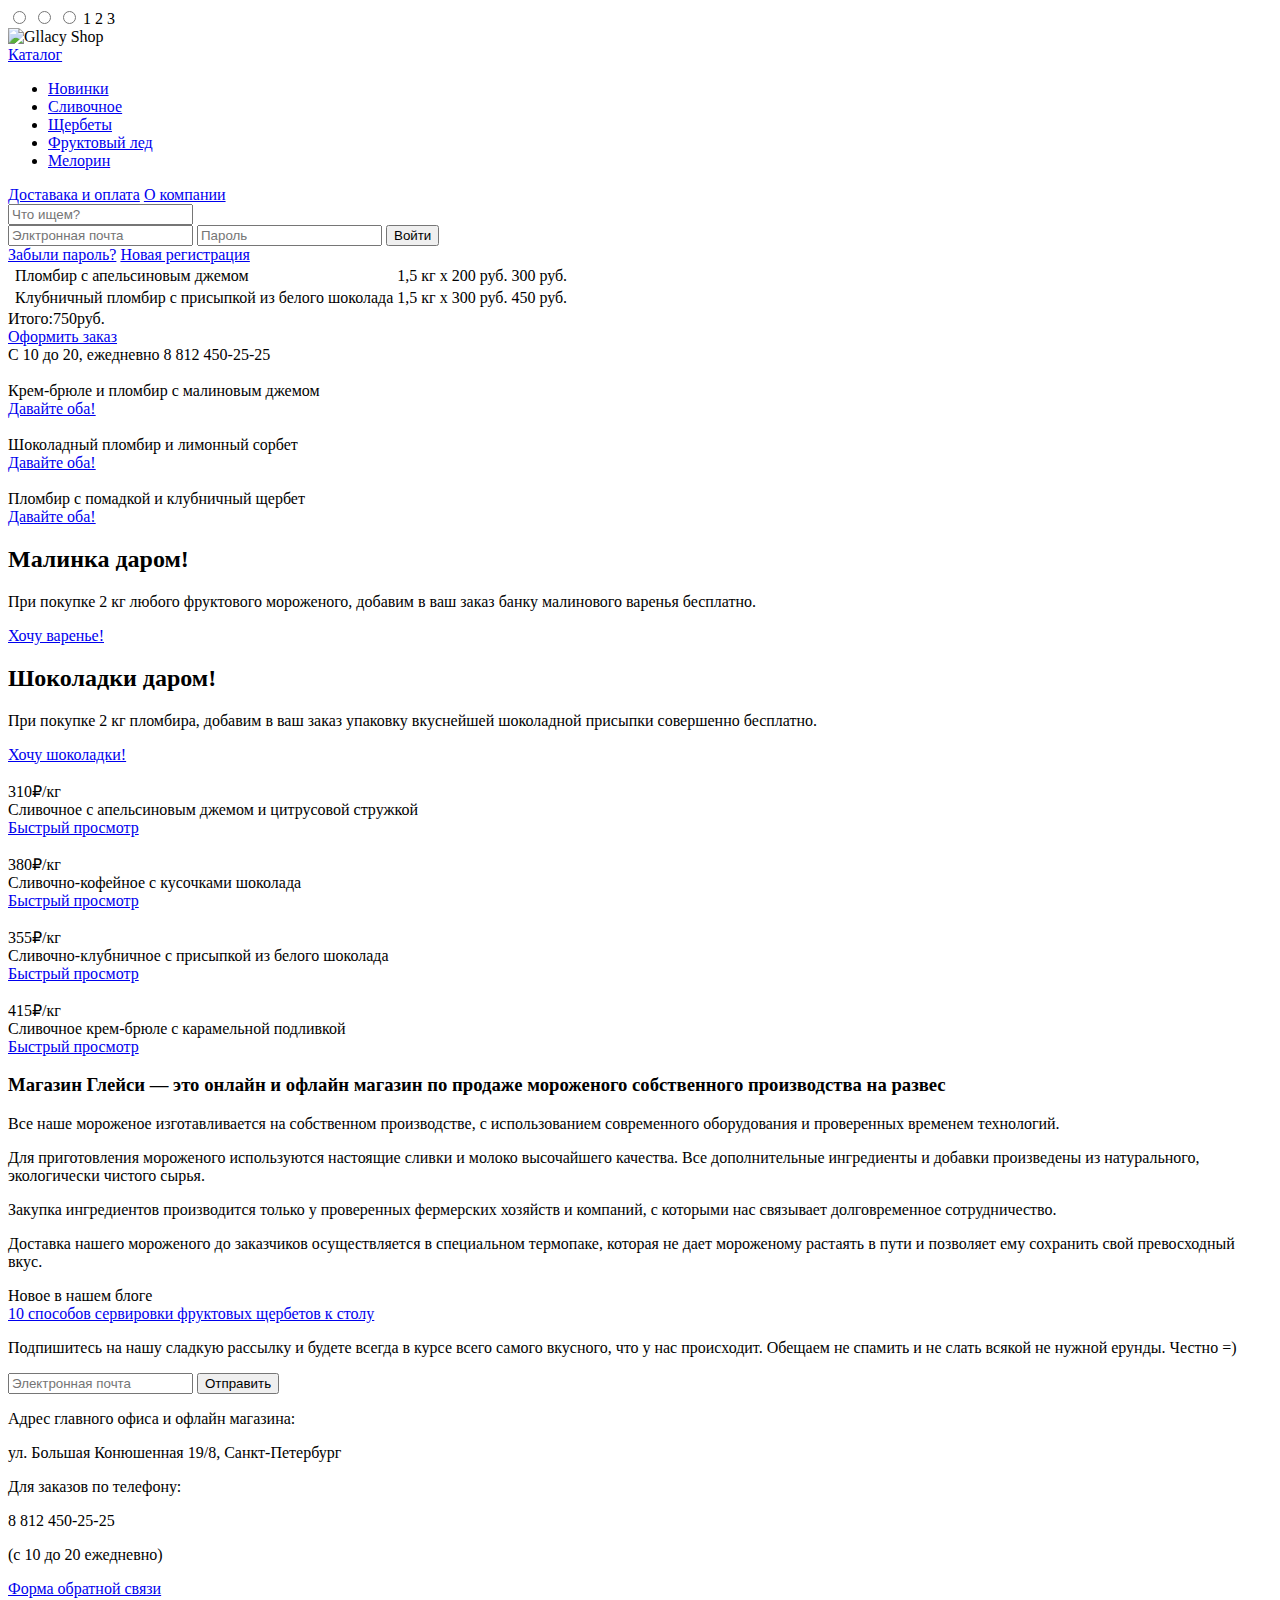
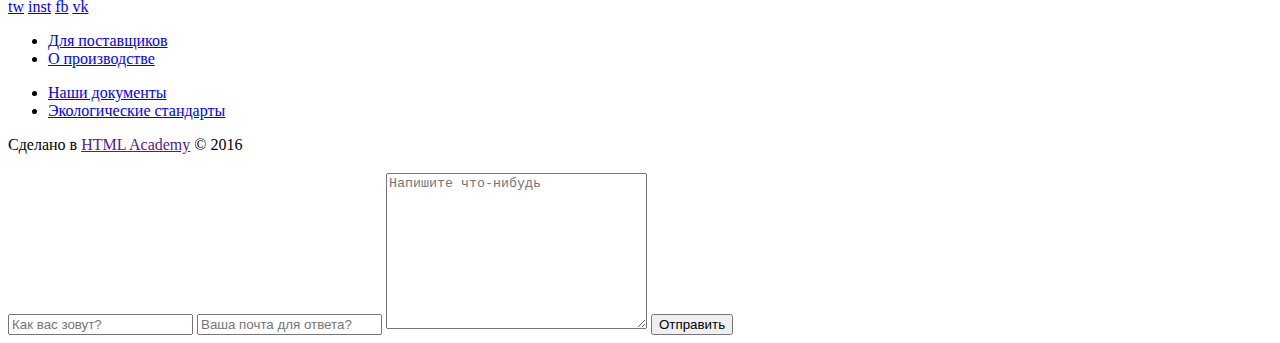
==== index.html @ 7be44daa "index" ====
<!DOCTYPE html>
<html lang="en">

<head>
	<meta charset="UTF-8">
	<title>Gllacy Shop</title>
</head>

<body>
	<!-- УПРАВЛЕНИЕ СЛАЙДЕРОМ -->
	<div class="ice-slider">
		<div class="ice-slider__controls">
			<input type="radio" name="ice-switch" id="ice-switch1">
			<input type="radio" name="ice-switch" id="ice-switch2">
			<input type="radio" name="ice-switch" id="ice-switch3">
			<label for="ice-switch1">1</label>
			<label for="ice-switch2">2</label>
			<label for="ice-switch3">3</label>
		</div>
	</div>
	<div class="container">
		<header class="main-header">
			<!--	ЛОГО-->
			<div class="main-header__logo logo"><img src="logo.svg" alt="Gllacy Shop" title="Gllacy Shop"></div>
			<div class="main-header__catalog catalog">
				<a class="main-header__link" href="#">Каталог</a>
				<!--			ВЫПАДАЮЩАЯ МЕНЮШКА-->
				<ul class="catalog__list">
					<li class="catalog__item catalog__item--highlighted"><a href="#">Новинки</a></li>
					<li class="catalog__item"><a href="catalog.html">Сливочное</a></li>
					<li class="catalog__item catalog__item--hover"><a href="#">Щербеты</a></li>
					<li class="catalog__item catalog__item--active"><a href="#">Фруктовый лед</a></li>
					<li class="catalog__item"><a href="#">Мелорин</a></li>
				</ul>
			</div>
			<a href="#" class="mainHeader__link">Доставака и оплата</a>
			<a href="#" class="mainHeader__link">О компании</a>
			<div class="user-controls">
				<!--		ПОИСК-->
				<div class="user-controls__search search">
					<a href="#" class="search__btn"></a>
					<div class="search__popup">
						<input type="search" class="search__field" placeholder="Что ищем?">
					</div>
				</div>
				<!--		ЛОГИН-->
				<div class="user-controls__login login">
					<a href="#" class="btn login__btn"></a>
					<div class="login__popup">
						<form action="" class="loginForm">
							<input type="email" class="login__email" placeholder="Элктронная почта">
							<input type="password" class="login__password" placeholder="Пароль">
							<input type="submit" class="login__submit-btn btn" value="Войти">
						</form>
						<a href="#" class="login__link link">Забыли пароль?</a>
						<a href="#" class="login__link link">Новая регистрация</a>
					</div>
				</div>
				<!--		КОРЗИНА-->
				<div class="user-controls__basket basket">
					<a href="#" class="btn basket__btn basket__btn--empty"></a>
					<!--		попап		-->
					<div class="basket__popup">
						<table class="basket__table-orders">
							<tr>
								<td class="basket__tdumbnail"><img src="" alt=""></td>
								<td class="basket__product-name">Пломбир с апельсиновым джемом</td>
								<td class="basket__unit-price">1,5 кг х 200 руб.</td>
								<td class="basket__total-price">300 руб.</td>
							</tr>
							<tr>
								<td class="basket__tdumbnail"><img src="" alt=""></td>
								<td class="basket__product-name">Клубничный пломбир с присыпкой из белого шоколада</td>
								<td class="basket__unit-price">1,5 кг х 300 руб.</td>
								<td class="basket__total-price">450 руб.</td>
							</tr>
						</table>
						<div class="basket__total-amount">Итого:750руб.</div>
						<a href="#" class="btn basket__submit-btn">Оформить заказ</a>
					</div>
				</div>

			</div>
			<div class="timetable">
				С 10 до 20, ежедневно
				<span class="timetable__tel">8 812 450-25-25</span>
			</div>

		</header>
		<!--	СЛАЙДЫ С МОРОЖЕНКОЙ-->
		<div class="ice-slider__slides">
			<div class="ice-slider__slide-1 slide">
				<div class="slide__image"><img src="" alt=""></div>
				<div class="slide__title">Крем-брюле и пломбир с малиновым джемом</div>
				<a href="#" class="slider__btn btn">Давайте оба!</a>
			</div>
			<div class="ice-slider__slide-2 slide">
				<div class="slide__image"><img src="" alt=""></div>
				<div class="slide__title">Шоколадный пломбир и лимонный сорбет</div>
				<a href="#" class="slider__btn btn">Давайте оба!</a>
			</div>
			<div class="ice-slider__slide-3 slide">
				<div class="slide__image"><img src="" alt=""></div>
				<div class="slide__title">Пломбир с помадкой и клубничный щербет</div>
				<a href="#" class="slider__btn btn">Давайте оба!</a>
			</div>
		</div>
		<!--	ПРОМО-->
		<div class="promo">
			<div class="promo__event-1 event">
				<h2 class="event__title">Малинка даром!</h2>
				<p class="event__content">При покупке 2 кг любого фруктового мороженого, добавим в ваш заказ банку малинового варенья бесплатно.</p>
				<a href="#" class="event__btn btn">Хочу варенье!</a>
			</div>
			<div class="promo__event-2 event">
				<h2 class="event__title">Шоколадки даром!</h2>
				<p class="event__content">При покупке 2 кг пломбира, добавим в ваш заказ упаковку вкуснейшей шоколадной присыпки совершенно бесплатно.</p>
				<a href="#" class="event__btn btn">Хочу шоколадки!</a>
			</div>
		</div>
		<!--		ХИТЫ ПРОДАЖ-->
		<div class="bestcellers">
			<div class="bestcellers__hit-1 product">
				<div class="product__image"><img src="" alt=""></div>
				<div class="product__price-title">310&#8381;/кг</div>
				<div class="product__description">Сливочное с апельсиновым джемом и цитрусовой стружкой
				</div>
				<a href="#" class="product__btn product__btn--hover btn">Быстрый просмотр</a>
			</div>
			<div class="bestcellers__hit-2 product">
				<div class="product__image"><img src="" alt=""></div>
				<div class="product__price-title">380&#8381;/кг</div>
				<div class="product__description">Сливочно-кофейное с кусочками шоколада</div>
				<a href="#" class="product__btn product__btn--hover btn">Быстрый просмотр</a>
			</div>
			<div class="bestcellers__hit-3 product">
				<div class="product__image"><img src="" alt=""></div>
				<div class="product__price-title">355&#8381;/кг</div>
				<div class="product__description">Сливочно-клубничное с присыпкой из белого шоколада</div>
				<a href="#" class="product__btn product__btn--hover btn">Быстрый просмотр</a>
			</div>
			<div class="bestcellers__hit-4 product">
				<div class="product__image"><img src="" alt=""></div>
				<div class="product__price-title">415&#8381;/кг</div>
				<div class="product__description">Сливочное крем-брюле с карамельной подливкой</div>
				<a href="#" class="product__btn product__btn--hover btn">Быстрый просмотр</a>
			</div>
		</div>
		<!--		ПРЕИМУЩЕСТВА-->
		<div class="advantages">
			<h3 class="advantages__title">Магазин Глейси — это онлайн и офлайн магазин по продаже мороженого собственного производства на развес</h3>
			<div class="advantages__left-col">
				<p class="advantages__desription">Все наше мороженое изготавливается на собственном производстве, с использованием современного оборудования и проверенных временем технологий.</p>
				<p class="advantages__desription">Для приготовления мороженого используются настоящие сливки и молоко высочайшего качества. Все дополнительные ингредиенты и добавки произведены из натурального, экологически чистого сырья.</p>
			</div>
			<div class="advantages__right-col">
				<p class="advantages__desription">Закупка ингредиентов производится только у проверенных фермерских хозяйств и компаний, с которыми нас связывает долговременное сотрудничество.</p>
				<p class="advantages__desription">Доставка нашего мороженого до заказчиков осуществляется в специальном термопаке, которая не дает мороженому растаять в пути и позволяет ему сохранить свой превосходный вкус.</p>
			</div>
		</div>
		<!--		БЛОГ-->
		<div class="blog">
			<div class="blog__title">Новое в нашем блоге</div>
			<a href="#" class="blog__topic">10  способов сервировки
фруктовых щербетов
к столу</a>
		</div>
		<!--		ПОДПИСКА-->
		<div class="subscribe">
			<p class="subscribe__content">Подпишитесь на нашу сладкую рассылку и будете всегда в курсе всего самого вкусного, что у нас происходит. Обещаем не спамить и не слать всякой не нужной ерунды. Честно =) </p>
			<form class="subscribe__form" action="">
				<input type="email" class="subscribe__email-field" placeholder="Электронная почта">
				<input type="submit" class="btn subscribe__btn" value="Отправить">
			</form>
		</div>
	</div>
	<!--	КАРТА-->
	<div class="map">
		<!--	КОНТАКТЫ-->
		<div class="map__contacts contacts">
			<p>Адрес главного офиса и офлайн магазина:</p>
			<span class="contacts__adress">ул. Большая Конюшенная 19/8, Санкт-Петербург</span>
			<p>Для заказов по телефону:</p>
			<span class="contacts__tel">8 812 450-25-25</span>
			<p>(с 10 до 20 ежедневно)</p>
			<a href="#" class="btn contacts__btn">Форма обратной связи</a>
		</div>
	</div>
	<div class="container">
		<!--	ФУТЕР-->
		<div class="main-footer">
			<!--		СОЦ-->
			<div class="main-footer__social social">
				<a href="#" class="social__btn tw">tw</a>
				<a href="#" class="social__btn inst">inst</a>
				<a href="#" class="social__btn fb">fb</a>
				<a href="#" class="social__btn vk">vk</a>
			</div>
			<!--			НОРМАТИВНЫЕ ДОКУМЕНТЫ-->
			<div class="main-footer__regulations regulations">
				<div class="regulations__left-col">
					<ul class="regulations__list">
						<li class="regulations__item regulations__item--love">
							<a class="regulations__link" href="#">Для поставщиков</a>
						</li>
						<li class="regulations__item">
							<a class="regulations__link" href="#">О производстве
</a>
						</li>
					</ul>
				</div>
				<div class="regulations__right-col">
					<ul>
						<li class="regulations__item">
							<a class="regulations__link" href="#">Наши документы</a>
						</li>
						<li class="regulations__item">
							<a class="regulations__link" href="#">Экологические стандарты</a>
						</li>
					</ul>
				</div>
			</div>
			<!--			РАЗРАБОТКА-->
			<div class="main-footer__copyright copyright">
				<a href="#" class="copyright__logo"></a>
				<p>Сделано в <a href="" class="copyright__link">HTML Academy</a> &copy; 2016</p>
			</div>
		</div>
	</div>
	<div class="feedback-popup">
		<h3 class="feedback-popup__title"></h3>
		<form action="" class="feedback-popup__form">
			<input type="text" class="feedback-popup__name-field" placeholder="Как вас зовут?">
			<input type="email" class="feedback-popup__email-field" placeholder="Ваша почта для ответа?">
			<textarea class="feedback-popup__massage-field" name="" id="" cols="30" rows="10" placeholder="Напишите что-нибудь"></textarea>
			<input type="submit" class="feedback-popup__btn btn" value="Отправить">
		</form>
	</div>
</body>

</html>
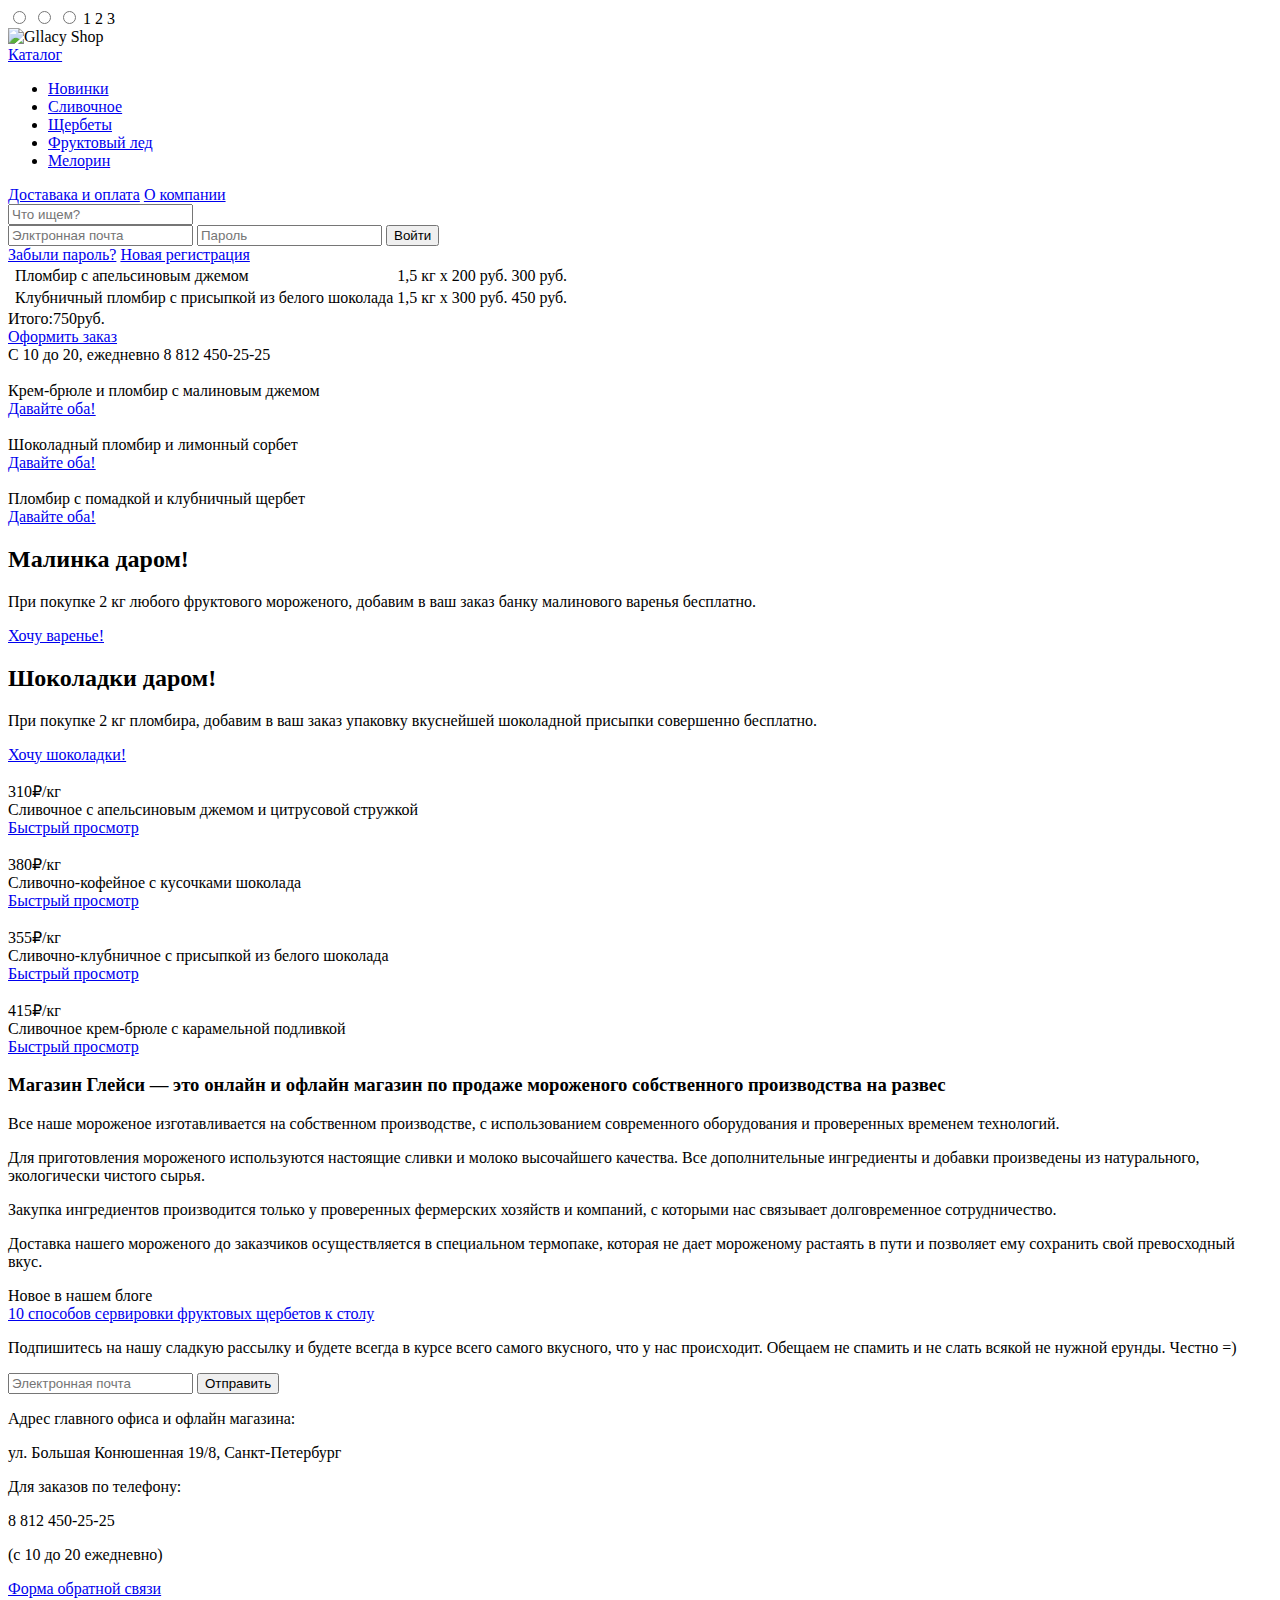
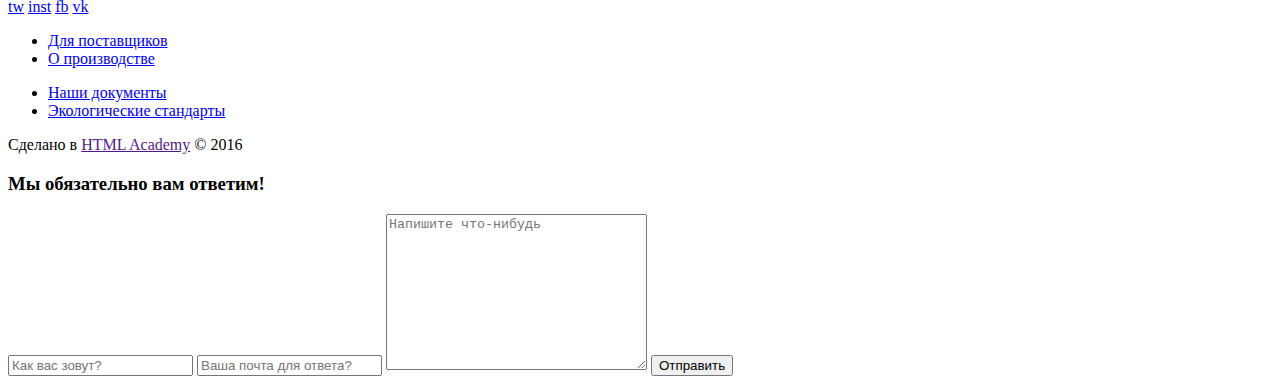
==== commit 0ecc8c3e: "container, footer mark-up fix" ====
--- a/index.html
+++ b/index.html
@@ -59,7 +59,7 @@
 				<!--		КОРЗИНА-->
 				<div class="user-controls__basket basket">
 					<a href="#" class="btn basket__btn basket__btn--empty"></a>
-					<!--		попап		-->
+					<!--		ПОП-АП		-->
 					<div class="basket__popup">
 						<table class="basket__table-orders">
 							<tr>
@@ -188,7 +188,7 @@
 	</div>
 	<div class="container">
 		<!--	ФУТЕР-->
-		<div class="main-footer">
+		<footer class="main-footer">
 			<!--		СОЦ-->
 			<div class="main-footer__social social">
 				<a href="#" class="social__btn tw">tw</a>
@@ -225,10 +225,10 @@
 				<a href="#" class="copyright__logo"></a>
 				<p>Сделано в <a href="" class="copyright__link">HTML Academy</a> &copy; 2016</p>
 			</div>
-		</div>
+		</footer>
 	</div>
 	<div class="feedback-popup">
-		<h3 class="feedback-popup__title"></h3>
+		<h3 class="feedback-popup__title">Мы обязательно вам ответим!</h3>
 		<form action="" class="feedback-popup__form">
 			<input type="text" class="feedback-popup__name-field" placeholder="Как вас зовут?">
 			<input type="email" class="feedback-popup__email-field" placeholder="Ваша почта для ответа?">
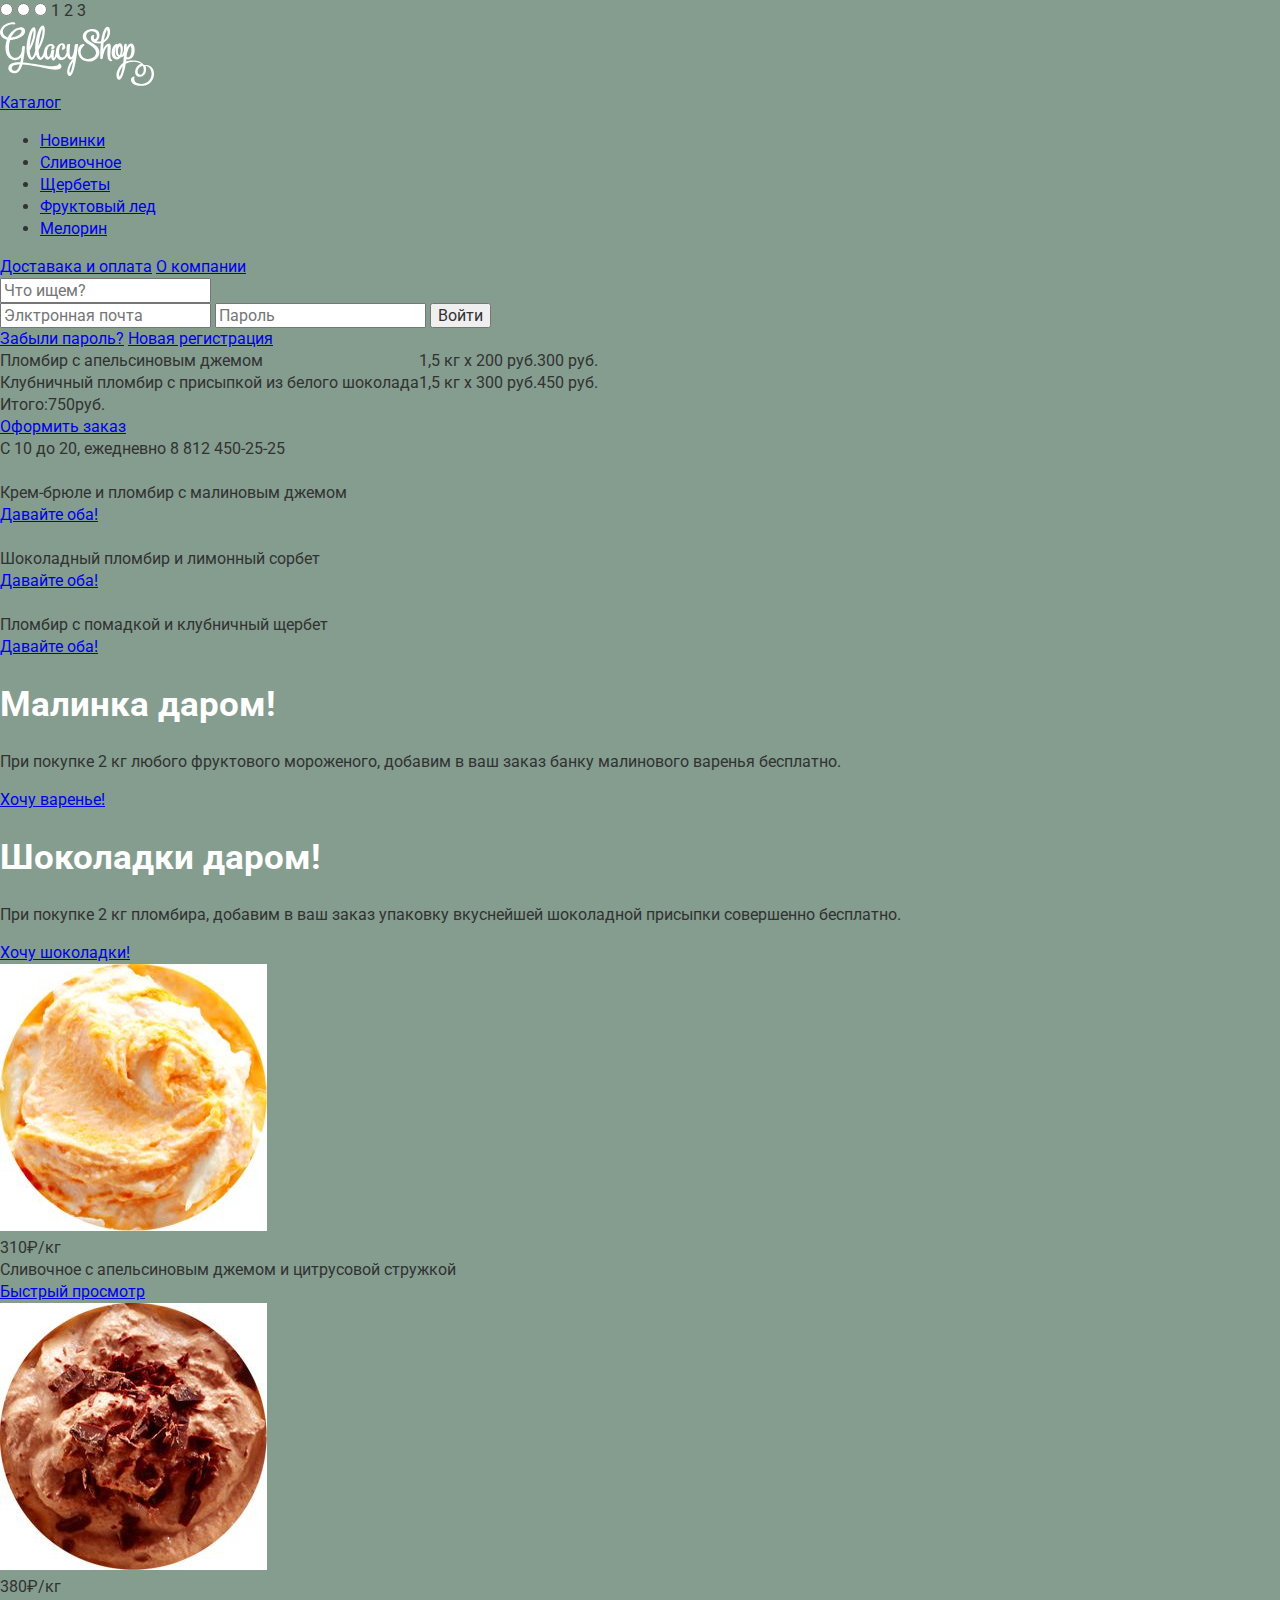
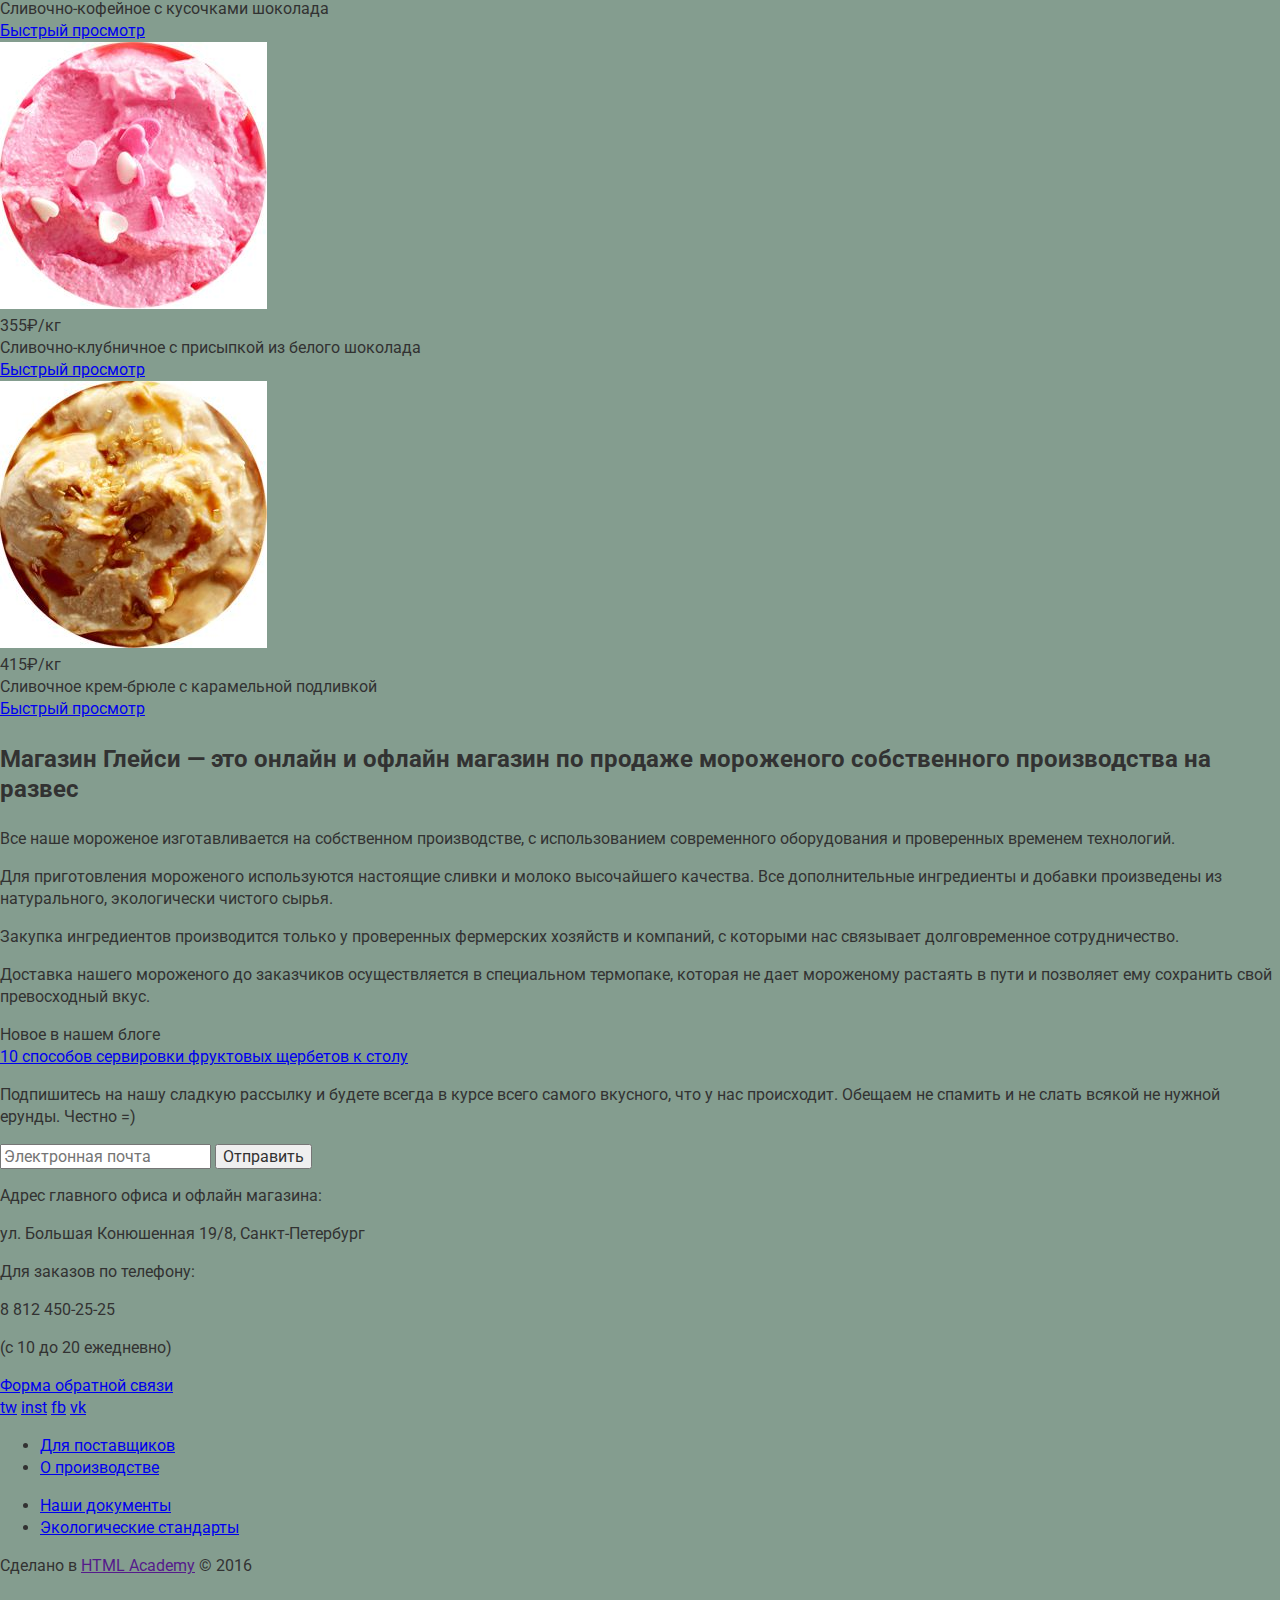
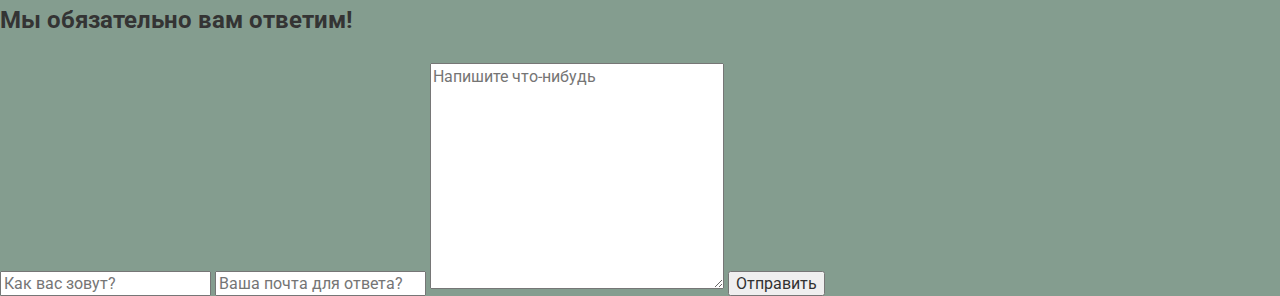
==== commit 610308a5: "some pictures" ====
--- a/index.html
+++ b/index.html
@@ -4,6 +4,9 @@
 <head>
 	<meta charset="UTF-8">
 	<title>Gllacy Shop</title>
+	<link href='https://fonts.googleapis.com/css?family=Roboto:400,500,700,900&subset=latin,cyrillic' rel='stylesheet' type='text/css'>
+	<link rel="stylesheet" href="css/normalize.css">
+	<link rel="stylesheet" href="css/style.css">
 </head>
 
 <body>
@@ -21,7 +24,7 @@
 	<div class="container">
 		<header class="main-header">
 			<!--	ЛОГО-->
-			<div class="main-header__logo logo"><img src="logo.svg" alt="Gllacy Shop" title="Gllacy Shop"></div>
+			<div class="main-header__logo logo"><img src="img/logo.svg" alt="Gllacy Shop" title="Gllacy Shop" width="154" height="64"></div>
 			<div class="main-header__catalog catalog">
 				<a class="main-header__link" href="#">Каталог</a>
 				<!--			ВЫПАДАЮЩАЯ МЕНЮШКА-->
@@ -33,8 +36,8 @@
 					<li class="catalog__item"><a href="#">Мелорин</a></li>
 				</ul>
 			</div>
-			<a href="#" class="mainHeader__link">Доставака и оплата</a>
-			<a href="#" class="mainHeader__link">О компании</a>
+			<a href="#" class="main-header__link">Доставака и оплата</a>
+			<a href="#" class="main-header__link">О компании</a>
 			<div class="user-controls">
 				<!--		ПОИСК-->
 				<div class="user-controls__search search">
@@ -47,7 +50,7 @@
 				<div class="user-controls__login login">
 					<a href="#" class="btn login__btn"></a>
 					<div class="login__popup">
-						<form action="" class="loginForm">
+						<form action="" class="login__form">
 							<input type="email" class="login__email" placeholder="Элктронная почта">
 							<input type="password" class="login__password" placeholder="Пароль">
 							<input type="submit" class="login__submit-btn btn" value="Войти">
@@ -63,13 +66,13 @@
 					<div class="basket__popup">
 						<table class="basket__table-orders">
 							<tr>
-								<td class="basket__tdumbnail"><img src="" alt=""></td>
+								<td class="basket__tumbnail"><img src="" alt=""></td>
 								<td class="basket__product-name">Пломбир с апельсиновым джемом</td>
 								<td class="basket__unit-price">1,5 кг х 200 руб.</td>
 								<td class="basket__total-price">300 руб.</td>
 							</tr>
 							<tr>
-								<td class="basket__tdumbnail"><img src="" alt=""></td>
+								<td class="basket__tumbnail"><img src="" alt=""></td>
 								<td class="basket__product-name">Клубничный пломбир с присыпкой из белого шоколада</td>
 								<td class="basket__unit-price">1,5 кг х 300 руб.</td>
 								<td class="basket__total-price">450 руб.</td>
@@ -120,27 +123,27 @@
 		</div>
 		<!--		ХИТЫ ПРОДАЖ-->
 		<div class="bestcellers">
-			<div class="bestcellers__hit-1 product">
-				<div class="product__image"><img src="" alt=""></div>
+			<div class="bestcellers__hit product">
+				<div class="product__image"><img src="img/product__image-1.jpg" title="Сливочное с апельсиновым джемом и цитрусовой стружкой" alt="Сливочное с апельсиновым джемом и цитрусовой стружкой" width="267" height="267"></div>
 				<div class="product__price-title">310&#8381;/кг</div>
 				<div class="product__description">Сливочное с апельсиновым джемом и цитрусовой стружкой
 				</div>
 				<a href="#" class="product__btn product__btn--hover btn">Быстрый просмотр</a>
 			</div>
-			<div class="bestcellers__hit-2 product">
-				<div class="product__image"><img src="" alt=""></div>
+			<div class="bestcellers__hit product">
+				<div class="product__image"><img src="img/product__image-2.jpg" title="Сливочно-кофейное с кусочками шоколада" alt="Сливочно-кофейное с кусочками шоколада"></div>
 				<div class="product__price-title">380&#8381;/кг</div>
 				<div class="product__description">Сливочно-кофейное с кусочками шоколада</div>
 				<a href="#" class="product__btn product__btn--hover btn">Быстрый просмотр</a>
 			</div>
-			<div class="bestcellers__hit-3 product">
-				<div class="product__image"><img src="" alt=""></div>
+			<div class="bestcellers__hit product">
+				<div class="product__image"><img src="img/product__image-3.jpg" title="Сливочно-клубничное с присыпкой из белого шоколада" alt="Сливочно-клубничное с присыпкой из белого шоколада"></div>
 				<div class="product__price-title">355&#8381;/кг</div>
 				<div class="product__description">Сливочно-клубничное с присыпкой из белого шоколада</div>
 				<a href="#" class="product__btn product__btn--hover btn">Быстрый просмотр</a>
 			</div>
-			<div class="bestcellers__hit-4 product">
-				<div class="product__image"><img src="" alt=""></div>
+			<div class="bestcellers__hit product">
+				<div class="product__image"><img src="img/product__image-4.jpg" title="Сливочное крем-брюле с карамельной подливкой" alt="Сливочное крем-брюле с карамельной подливкой"></div>
 				<div class="product__price-title">415&#8381;/кг</div>
 				<div class="product__description">Сливочное крем-брюле с карамельной подливкой</div>
 				<a href="#" class="product__btn product__btn--hover btn">Быстрый просмотр</a>
@@ -228,7 +231,7 @@
 		</footer>
 	</div>
 	<div class="feedback-popup">
-		<h3 class="feedback-popup__title">Мы обязательно вам ответим!</h3>
+		<h4 class="feedback-popup__title">Мы обязательно вам ответим!</h4>
 		<form action="" class="feedback-popup__form">
 			<input type="text" class="feedback-popup__name-field" placeholder="Как вас зовут?">
 			<input type="email" class="feedback-popup__email-field" placeholder="Ваша почта для ответа?">
--- a/css/style.css
+++ b/css/style.css
@@ -0,0 +1,39 @@
+body {
+	font-family: "Roboto", "Arial", "Helvetica", sans-serif;
+	font-size: 16px;
+	line-height: 22px;
+	font-weight: normal;
+	color: #323232;
+	background: #849d8f;
+}
+
+h1 {
+	font-family: "Roboto", "Arial", "Helvetica", sans-serif;
+	font-size: 35px;
+	line-height: 30px;
+	font-weight: bold;
+	color: #ffffff;
+}
+
+h2 {
+	font-family: "Roboto", "Arial", "Helvetica", sans-serif;
+	font-size: 35px;
+	line-height: 35px;
+	font-weight: bold;
+	color: #ffffff;
+}
+
+h3 {
+	font-family: "Roboto", "Arial", "Helvetica", sans-serif;
+	font-size: 24px;
+	line-height: 30px;
+	font-weight: medium;
+}
+
+h4 {
+	font-family: "Roboto", "Arial", "Helvetica", sans-serif;
+	font-size: 24px;
+	line-height: 22px;
+	font-weight: medium;
+	color: #343434;
+}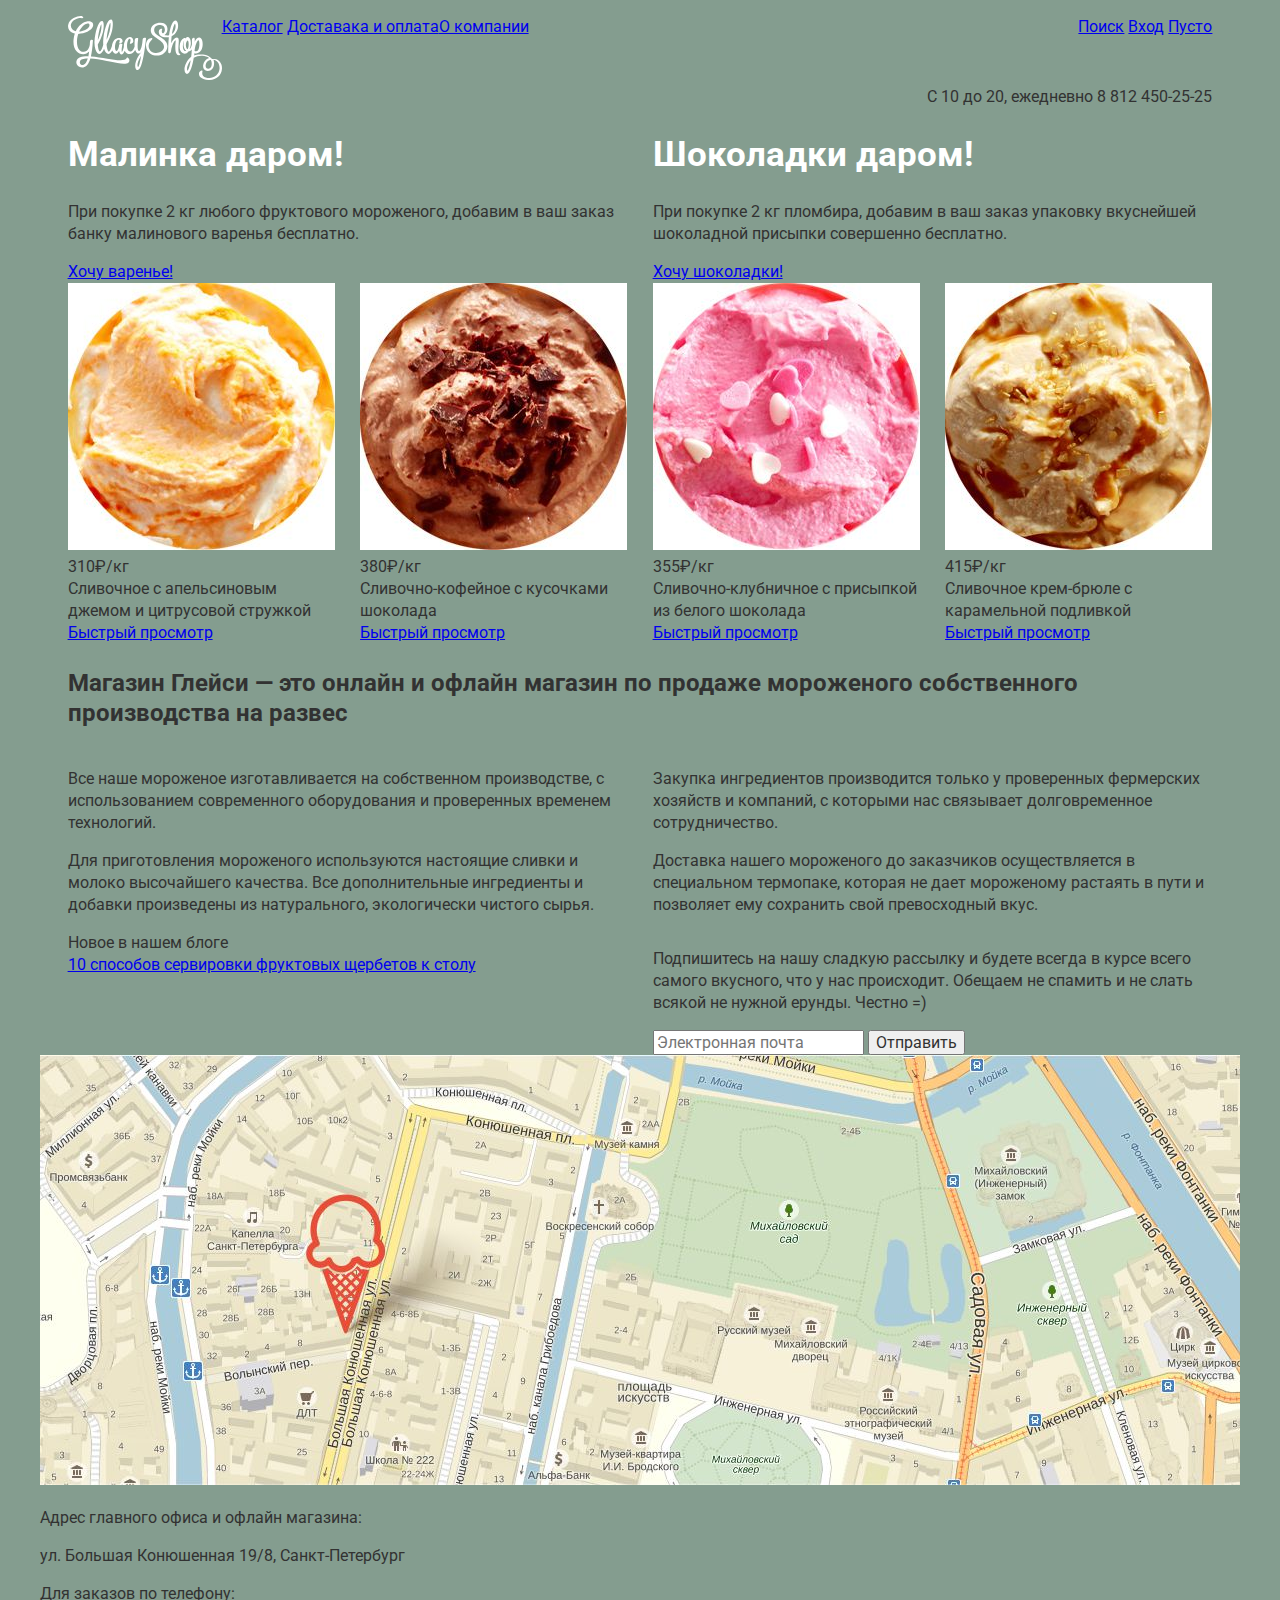
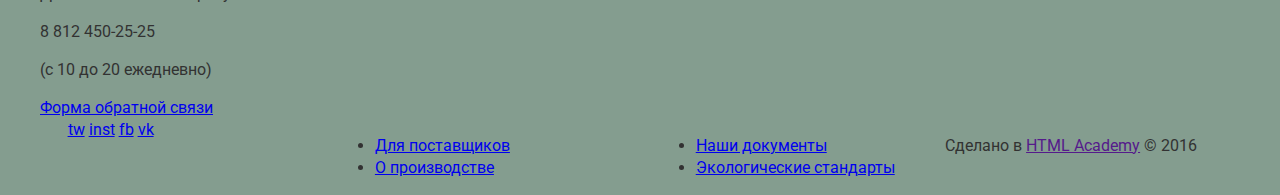
==== commit 54a2febe: "grid" ====
--- a/index.html
+++ b/index.html
@@ -21,34 +21,22 @@
 			<label for="ice-switch3">3</label>
 		</div>
 	</div>
-	<div class="container">
-		<header class="main-header">
+	<div class="container clearfix">
+		<header class="main-header clearfix">
 			<!--	ЛОГО-->
 			<div class="main-header__logo logo"><img src="img/logo.svg" alt="Gllacy Shop" title="Gllacy Shop" width="154" height="64"></div>
-			<div class="main-header__catalog catalog">
-				<a class="main-header__link" href="#">Каталог</a>
-				<!--			ВЫПАДАЮЩАЯ МЕНЮШКА-->
-				<ul class="catalog__list">
-					<li class="catalog__item catalog__item--highlighted"><a href="#">Новинки</a></li>
-					<li class="catalog__item"><a href="catalog.html">Сливочное</a></li>
-					<li class="catalog__item catalog__item--hover"><a href="#">Щербеты</a></li>
-					<li class="catalog__item catalog__item--active"><a href="#">Фруктовый лед</a></li>
-					<li class="catalog__item"><a href="#">Мелорин</a></li>
-				</ul>
-			</div>
-			<a href="#" class="main-header__link">Доставака и оплата</a>
-			<a href="#" class="main-header__link">О компании</a>
+
 			<div class="user-controls">
 				<!--		ПОИСК-->
 				<div class="user-controls__search search">
-					<a href="#" class="search__btn"></a>
+					<a href="#" class="search__btn">Поиск</a>
 					<div class="search__popup">
 						<input type="search" class="search__field" placeholder="Что ищем?">
 					</div>
 				</div>
 				<!--		ЛОГИН-->
 				<div class="user-controls__login login">
-					<a href="#" class="btn login__btn"></a>
+					<a href="#" class="btn login__btn">Вход</a>
 					<div class="login__popup">
 						<form action="" class="login__form">
 							<input type="email" class="login__email" placeholder="Элктронная почта">
@@ -61,7 +49,7 @@
 				</div>
 				<!--		КОРЗИНА-->
 				<div class="user-controls__basket basket">
-					<a href="#" class="btn basket__btn basket__btn--empty"></a>
+					<a href="#" class="btn basket__btn basket__btn--empty">Пусто</a>
 					<!--		ПОП-АП		-->
 					<div class="basket__popup">
 						<table class="basket__table-orders">
@@ -82,8 +70,25 @@
 						<a href="#" class="btn basket__submit-btn">Оформить заказ</a>
 					</div>
 				</div>
-
-			</div>
+			</div>
+
+			<nav class="main-header__main-navigation main-navigation">
+				<ul class="main-navigation__list">
+					<li class="main-navigation__item main-navigation__catalog catalog">
+						<a class="main-header__link" href="catalog.html">Каталог</a>
+						<!--			ВЫПАДАЮЩАЯ МЕНЮШКА-->
+						<ul class="catalog__list">
+							<li class="catalog__item catalog__item--highlighted"><a href="#">Новинки</a></li>
+							<li class="catalog__item"><a href="catalog.html">Сливочное</a></li>
+							<li class="catalog__item catalog__item--hover"><a href="#">Щербеты</a></li>
+							<li class="catalog__item catalog__item--active"><a href="#">Фруктовый лед</a></li>
+							<li class="catalog__item"><a href="#">Мелорин</a></li>
+						</ul>
+					</li>
+					<li class="main-navigation__item"><a href="#" class="main-header__link">Доставака и оплата</a>
+						<li class="main-navigation__item"><a href="#" class="main-header__link">О компании</a>
+				</ul>
+			</nav>
 			<div class="timetable">
 				С 10 до 20, ежедневно
 				<span class="timetable__tel">8 812 450-25-25</span>
@@ -109,13 +114,13 @@
 			</div>
 		</div>
 		<!--	ПРОМО-->
-		<div class="promo">
-			<div class="promo__event-1 event">
+		<div class="promo clearfix">
+			<div class="event promo__event-1 ">
 				<h2 class="event__title">Малинка даром!</h2>
 				<p class="event__content">При покупке 2 кг любого фруктового мороженого, добавим в ваш заказ банку малинового варенья бесплатно.</p>
 				<a href="#" class="event__btn btn">Хочу варенье!</a>
 			</div>
-			<div class="promo__event-2 event">
+			<div class="event promo__event-2 ">
 				<h2 class="event__title">Шоколадки даром!</h2>
 				<p class="event__content">При покупке 2 кг пломбира, добавим в ваш заказ упаковку вкуснейшей шоколадной присыпки совершенно бесплатно.</p>
 				<a href="#" class="event__btn btn">Хочу шоколадки!</a>
@@ -150,7 +155,7 @@
 			</div>
 		</div>
 		<!--		ПРЕИМУЩЕСТВА-->
-		<div class="advantages">
+		<div class="advantages clearfix">
 			<h3 class="advantages__title">Магазин Глейси — это онлайн и офлайн магазин по продаже мороженого собственного производства на развес</h3>
 			<div class="advantages__left-col">
 				<p class="advantages__desription">Все наше мороженое изготавливается на собственном производстве, с использованием современного оборудования и проверенных временем технологий.</p>
@@ -179,6 +184,7 @@
 	</div>
 	<!--	КАРТА-->
 	<div class="map">
+		<img src="img/map__image.jpg" alt="" width="1200" height="430">
 		<!--	КОНТАКТЫ-->
 		<div class="map__contacts contacts">
 			<p>Адрес главного офиса и офлайн магазина:</p>
@@ -191,7 +197,7 @@
 	</div>
 	<div class="container">
 		<!--	ФУТЕР-->
-		<footer class="main-footer">
+		<footer class="main-footer clearfix">
 			<!--		СОЦ-->
 			<div class="main-footer__social social">
 				<a href="#" class="social__btn tw">tw</a>
--- a/css/style.css
+++ b/css/style.css
@@ -1,4 +1,7 @@
 body {
+	max-width: 1200px;
+	min-width: 900px;
+	margin: 0 auto;
 	font-family: "Roboto", "Arial", "Helvetica", sans-serif;
 	font-size: 16px;
 	line-height: 22px;
@@ -36,4 +39,230 @@
 	line-height: 22px;
 	font-weight: medium;
 	color: #343434;
+}
+
+.clearfix:after {
+	content: "";
+	display: table;
+	clear: both;
+}
+
+.container {
+	margin: 0 2.3%;
+}
+
+img {
+	max-width: 100%;
+	height: auto;
+}
+
+
+/*HEADER---------------------*/
+
+.main-header__logo {
+	float: left;
+}
+
+.main-navigation__item {
+	display: inline-block;
+	vertical-align: top;
+}
+
+
+/*CATALOG-----------------------*/
+
+.catalog__list {
+	display: none;
+}
+
+.user-controls {
+	float: right;
+}
+
+
+/*SEARCH------------------------*/
+
+.user-controls__search {
+	display: inline-block;
+	vertical-align: top;
+}
+
+.search__popup {
+	display: none;
+}
+
+
+/*LOGIN----------------------------*/
+
+.user-controls__login {
+	display: inline-block;
+	vertical-align: top;
+}
+
+.login__popup {
+	display: none;
+}
+
+
+/*BASKET------------------------------*/
+
+.user-controls__basket {
+	display: inline-block;
+	vertical-align: top;
+}
+
+.basket__popup {
+	display: none;
+}
+
+
+/*TIMETABLE-----------------------------*/
+
+.timetable {
+	clear: both;
+	float: right;
+}
+
+
+/*ICE-SLIDER---------------------------*/
+
+.ice-slider {
+	display: none;
+}
+
+.ice-slider__slides {
+	display: none;
+}
+
+
+/*PROMO*/
+
+.event {
+	width: 48.9%;
+	min-width: 420px;
+}
+
+.promo__event-1 {
+	float: left;
+}
+
+.promo__event-2 {
+	float: right;
+}
+
+
+/*HIT----------------==============*/
+
+.bestcellers {
+	font-size: 0;
+}
+
+.bestcellers__hit {
+	display: inline-block;
+	vertical-align: top;
+	width: 23.35%;
+	margin-right: 2.2%;
+	font-size: 16px;
+	
+}
+
+.bestcellers__hit:nth-child(4n) {
+	margin-right: 0;
+}
+
+/*ADVANTAGES-------------------------------*/
+
+.advantages__left-col {
+	width: 48.9%;
+	float: left;
+}
+
+.advantages__right-col {
+	width: 48.9%;
+	float: right;
+}
+
+/*BLOG-----------------------------------------*/
+
+.blog {
+	width: 48.9%;
+	float: left;
+}
+
+/*SUBSCRIBE------------------------------------*/
+
+.subscribe {
+	width: 48.9%;
+	float: right;
+}
+
+/*FOOTER*/
+
+.main-footer__social {
+	width: 23.35%;
+	float: left;
+}
+
+.main-footer__regulations {
+	width: 48.9%;
+	float: left;
+}
+
+.regulations__left-col {
+	float: left;
+}
+
+.regulations__right-col {
+	float: right;
+}
+
+.main-footer__copyright {
+	width: 23.35%;
+	float: right;
+}
+
+/*CATALOG____PAGE-----------------*/
+
+.breadcrumbs__element {
+	display: inline-block;
+}
+
+/*PRODUCT-CATALOG-----------------------*/
+
+.product-catalog__list {
+	list-style: none;
+	margin: 0;
+	padding: 0;
+	font-size: 0;
+}
+
+.product-catalog__item {
+	display: inline-block;
+	vertical-align: top;
+	width: 23.35%;
+	margin-right: 2.2%;
+	font-size: 16px;
+}
+
+.product-catalog__item:nth-child(4n) {
+	margin-right: 0;
+}
+
+.pagination__list {
+	margin: 0;
+	padding: 0;
+	list-style: none;
+	font-size: 0;
+}
+
+.pagination__item {
+	display: inline-block;
+	vertical-align: top;
+	font-size: 16px;
+}
+
+/*POPUP FEEDBACK--------------------------*/
+
+.feedback-popup {
+	display: none
 }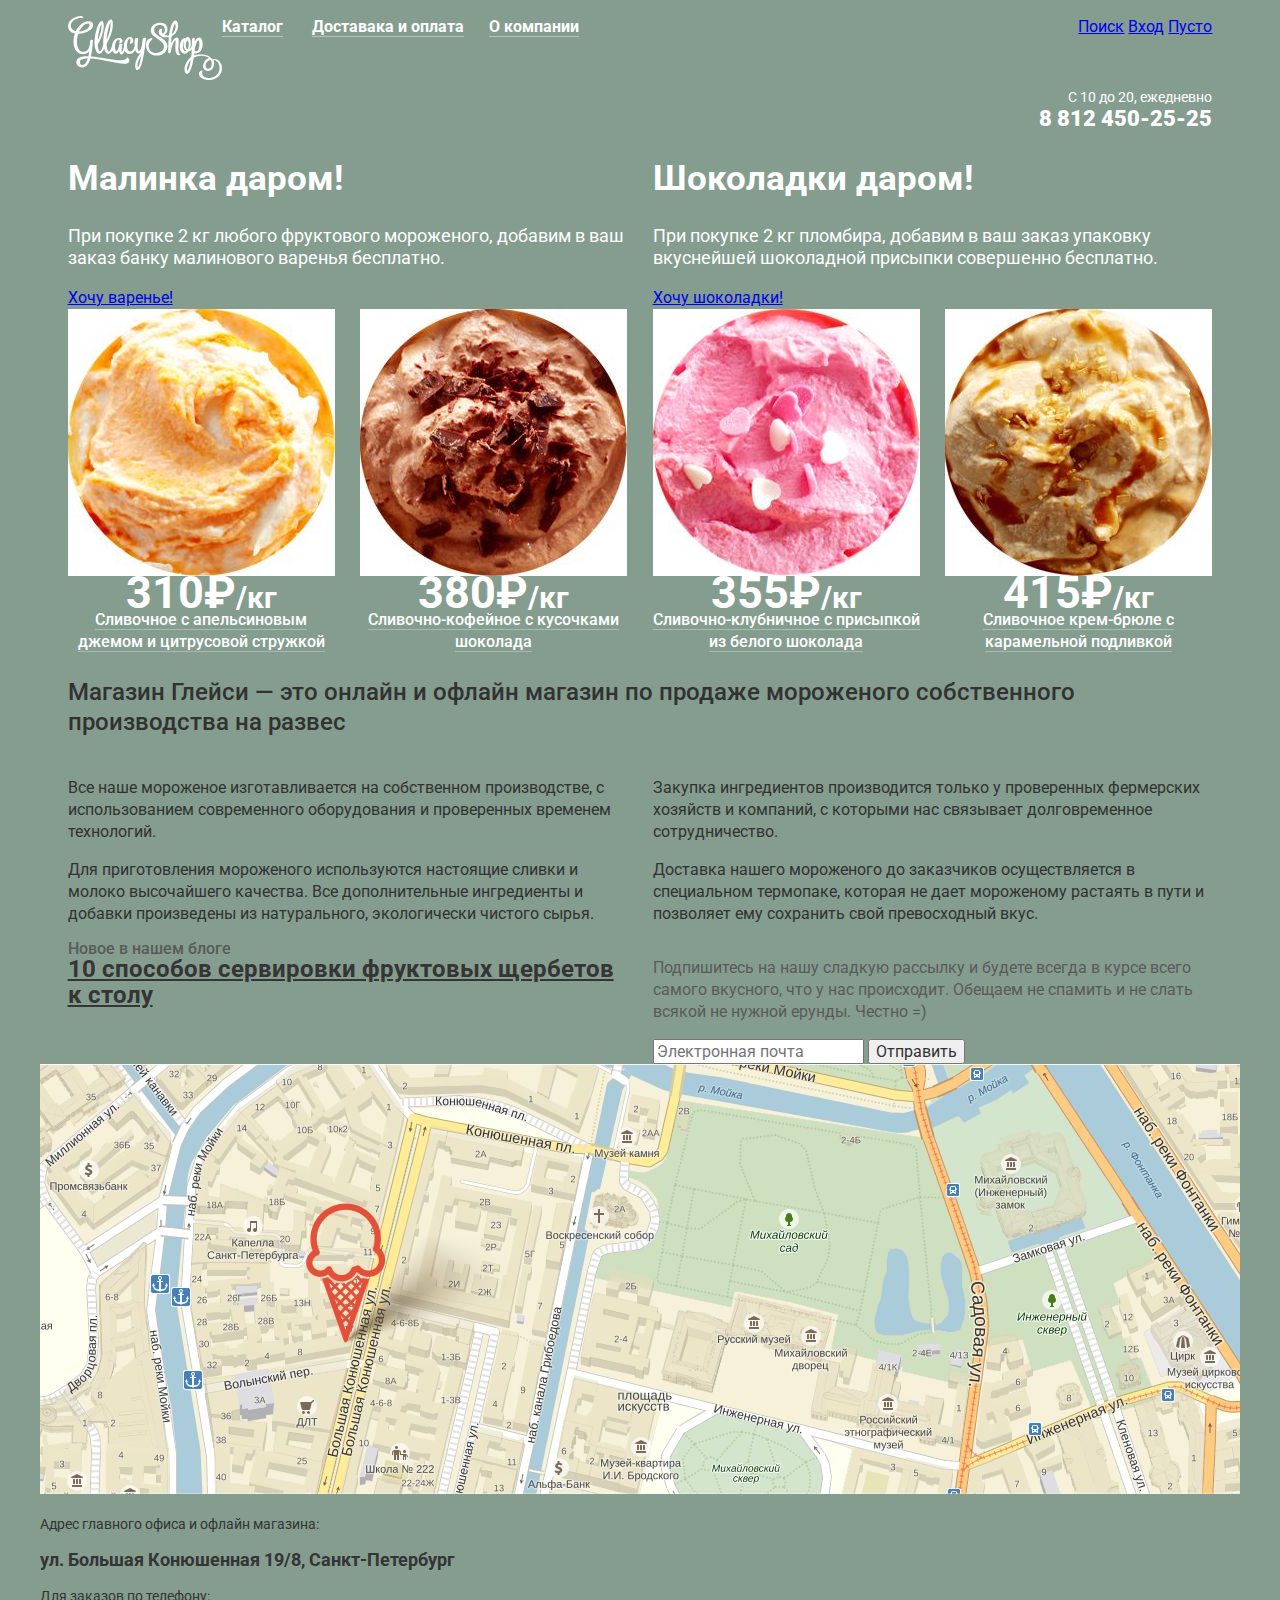
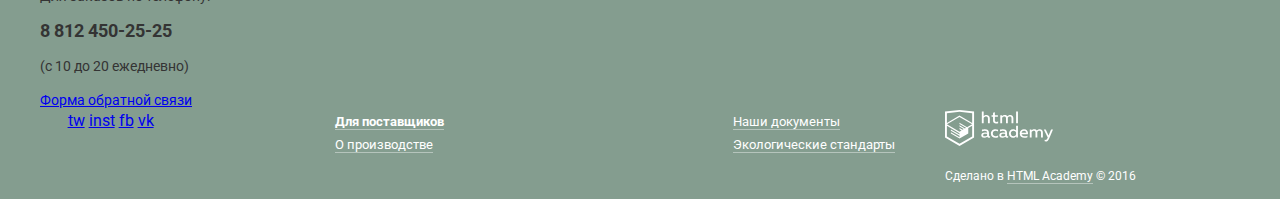
==== commit 4365aced: "fonts index" ====
--- a/index.html
+++ b/index.html
@@ -86,12 +86,11 @@
 						</ul>
 					</li>
 					<li class="main-navigation__item"><a href="#" class="main-header__link">Доставака и оплата</a>
-						<li class="main-navigation__item"><a href="#" class="main-header__link">О компании</a>
+					<li class="main-navigation__item"><a href="#" class="main-header__link">О компании</a>
 				</ul>
 			</nav>
-			<div class="timetable">
-				С 10 до 20, ежедневно
-				<span class="timetable__tel">8 812 450-25-25</span>
+			<div class="timetable">С 10 до 20, ежедневно
+			</br><span class="timetable__tel">8 812 450-25-25</span>
 			</div>
 
 		</header>
@@ -130,27 +129,26 @@
 		<div class="bestcellers">
 			<div class="bestcellers__hit product">
 				<div class="product__image"><img src="img/product__image-1.jpg" title="Сливочное с апельсиновым джемом и цитрусовой стружкой" alt="Сливочное с апельсиновым джемом и цитрусовой стружкой" width="267" height="267"></div>
-				<div class="product__price-title">310&#8381;/кг</div>
-				<div class="product__description">Сливочное с апельсиновым джемом и цитрусовой стружкой
-				</div>
+				<div class="product__price-title"><span class="product__big-figure">310&#8381;</span>/кг</div>
+				<a href="#" class="product__link">Сливочное с апельсиновым джемом и цитрусовой стружкой</a>
 				<a href="#" class="product__btn product__btn--hover btn">Быстрый просмотр</a>
 			</div>
 			<div class="bestcellers__hit product">
 				<div class="product__image"><img src="img/product__image-2.jpg" title="Сливочно-кофейное с кусочками шоколада" alt="Сливочно-кофейное с кусочками шоколада"></div>
-				<div class="product__price-title">380&#8381;/кг</div>
-				<div class="product__description">Сливочно-кофейное с кусочками шоколада</div>
+				<div class="product__price-title"><span class="product__big-figure">380&#8381;</span>/кг</div>
+				<a href="#" class="product__link">Сливочно-кофейное с кусочками шоколада</a>
 				<a href="#" class="product__btn product__btn--hover btn">Быстрый просмотр</a>
 			</div>
 			<div class="bestcellers__hit product">
 				<div class="product__image"><img src="img/product__image-3.jpg" title="Сливочно-клубничное с присыпкой из белого шоколада" alt="Сливочно-клубничное с присыпкой из белого шоколада"></div>
-				<div class="product__price-title">355&#8381;/кг</div>
-				<div class="product__description">Сливочно-клубничное с присыпкой из белого шоколада</div>
+				<div class="product__price-title"><span class="product__big-figure">355&#8381;</span>/кг</div>
+				<a href="#" class="product__link">Сливочно-клубничное с присыпкой из белого шоколада</a>
 				<a href="#" class="product__btn product__btn--hover btn">Быстрый просмотр</a>
 			</div>
 			<div class="bestcellers__hit product">
 				<div class="product__image"><img src="img/product__image-4.jpg" title="Сливочное крем-брюле с карамельной подливкой" alt="Сливочное крем-брюле с карамельной подливкой"></div>
-				<div class="product__price-title">415&#8381;/кг</div>
-				<div class="product__description">Сливочное крем-брюле с карамельной подливкой</div>
+				<div class="product__price-title"><span class="product__big-figure">415&#8381;</span>/кг</div>
+				<a href="#" class="product__link">Сливочное крем-брюле с карамельной подливкой</a>
 				<a href="#" class="product__btn product__btn--hover btn">Быстрый просмотр</a>
 			</div>
 		</div>
@@ -209,8 +207,8 @@
 			<div class="main-footer__regulations regulations">
 				<div class="regulations__left-col">
 					<ul class="regulations__list">
-						<li class="regulations__item regulations__item--love">
-							<a class="regulations__link" href="#">Для поставщиков</a>
+						<li class="regulations__item">
+							<a class="regulations__link regulations__link--love" href="#">Для поставщиков</a>
 						</li>
 						<li class="regulations__item">
 							<a class="regulations__link" href="#">О производстве
@@ -219,7 +217,7 @@
 					</ul>
 				</div>
 				<div class="regulations__right-col">
-					<ul>
+					<ul class="regulations__list">
 						<li class="regulations__item">
 							<a class="regulations__link" href="#">Наши документы</a>
 						</li>
@@ -231,7 +229,7 @@
 			</div>
 			<!--			РАЗРАБОТКА-->
 			<div class="main-footer__copyright copyright">
-				<a href="#" class="copyright__logo"></a>
+				<a href="#" class="copyright__logo"><img src="img/copyright__logo--bg-img.svg" alt=""></a>
 				<p>Сделано в <a href="" class="copyright__link">HTML Academy</a> &copy; 2016</p>
 			</div>
 		</footer>
--- a/css/style.css
+++ b/css/style.css
@@ -30,14 +30,14 @@
 	font-family: "Roboto", "Arial", "Helvetica", sans-serif;
 	font-size: 24px;
 	line-height: 30px;
-	font-weight: medium;
+	font-weight: 500;
 }
 
 h4 {
 	font-family: "Roboto", "Arial", "Helvetica", sans-serif;
 	font-size: 24px;
 	line-height: 22px;
-	font-weight: medium;
+	font-weight: 500;
 	color: #343434;
 }
 
@@ -63,9 +63,29 @@
 	float: left;
 }
 
+.main-header__link {
+	font-family: "Roboto", "Arial", "Helvetica", sans-serif;
+	font-size: 16px;
+	line-height: 16px;
+	font-weight: bold;
+	color: #ffffff;
+	text-decoration: none;
+	border-bottom: 1px solid rgba(255, 255, 255, 0.4);
+}
+
+/*
+.main-header__link::after {
+	display: block;
+	content: "";
+	width: 100%;
+	height: 1px;
+}
+*/
+
 .main-navigation__item {
 	display: inline-block;
 	vertical-align: top;
+	margin-right: 25px;
 }
 
 
@@ -121,6 +141,15 @@
 .timetable {
 	clear: both;
 	float: right;
+	width: 175px;
+	color: #ffffff;
+	font-size: 14px;
+	text-align: right;
+}
+
+.timetable__tel {
+	font-size: 22px;
+	font-weight: 900;
 }
 
 
@@ -148,6 +177,11 @@
 
 .promo__event-2 {
 	float: right;
+}
+
+.event__content {
+	font-size: 18px;
+	color: #ffffff;
 }
 
 
@@ -163,13 +197,43 @@
 	width: 23.35%;
 	margin-right: 2.2%;
 	font-size: 16px;
-	
+	text-align: center;
 }
 
 .bestcellers__hit:nth-child(4n) {
 	margin-right: 0;
 }
 
+.product__price-title {
+	font-weight: bold;
+	font-size: 30px;
+	color: #ffffff;
+}
+/*ЛЁНЯ ПОМЕНЯЙ ЗНАК РУБЛЯ!!!-------------------------*/
+/*И ТЕНЬ СДЕЛАЙ*/
+.product__big-figure {
+	font-size: 45px;
+}
+
+.product__link {
+	font-family: "Roboto", "Arial", "Helvetica", sans-serif;
+	font-weight: 500;
+	font-size: 16px;
+	line-height: 22px;
+	color: #ffffff;
+	text-align: center;
+	border-bottom: 1px solid rgba(255, 255, 255, 0.3);
+	text-decoration: none;
+	text-align: center;
+	cursor: default;
+		
+}
+
+.product__btn {
+	display: none
+}
+
+
 /*ADVANTAGES-------------------------------*/
 
 .advantages__left-col {
@@ -182,6 +246,7 @@
 	float: right;
 }
 
+
 /*BLOG-----------------------------------------*/
 
 .blog {
@@ -189,11 +254,51 @@
 	float: left;
 }
 
+.blog__title {
+	font-size: 16px;
+	line-height: 16px;
+	font-weight: 500;
+	color: #5a5a5a;
+}
+
+.blog__topic {
+	font-family: "Roboto", "Arial", "Helvetica", sans-serif;
+	font-size: 24px;
+	line-height: 24px;
+	font-weight: bold;
+	color: #353535;
+}
+
+
 /*SUBSCRIBE------------------------------------*/
 
 .subscribe {
 	width: 48.9%;
 	float: right;
+}
+
+.subscribe__content {
+	color: #5a5a5a;
+}
+
+/*MAP----------------*/
+
+.contacts {
+	color: #343434; 
+	font-size: 14px;
+	line-height: 20px;
+}
+
+.contacts__adress {
+	font-weight: bold;
+	font-size: 18px;
+	line-height: 24px;
+}
+
+.contacts__tel {
+	font-size: 18px;
+	line-height: 22px;
+	font-weight: bold;
 }
 
 /*FOOTER*/
@@ -208,6 +313,28 @@
 	float: left;
 }
 
+.regulations__list {
+	margin: 0;
+	padding: 0;
+	list-style: none;
+}
+
+.regulations__link {
+	font-family: "Roboto", "Arial", "Helvetica", sans-serif;
+	font-weight: normal;
+	font-size: 13px;
+	line-height: 22px;
+	color: #ffffff;
+/*	text-align: center;*/
+	border-bottom: 1px solid rgba(255, 255, 255, 0.4);
+	text-decoration: none;
+/*	text-align: center;*/
+}
+
+.regulations__link--love {
+	font-weight: bold;
+}
+
 .regulations__left-col {
 	float: left;
 }
@@ -221,11 +348,29 @@
 	float: right;
 }
 
+.copyright {
+	font-size: 12px;
+	color: #ffffff;
+}
+
+.copyright__link {
+	font-family: "Roboto", "Arial", "Helvetica", sans-serif;
+	font-weight: normal;
+	font-size: 12px;
+	line-height: 12px;
+	color: #ffffff;
+/*	text-align: center;*/
+	border-bottom: 1px solid rgba(255, 255, 255, 0.4);
+	text-decoration: none;
+}
+
+
 /*CATALOG____PAGE-----------------*/
 
 .breadcrumbs__element {
 	display: inline-block;
 }
+
 
 /*PRODUCT-CATALOG-----------------------*/
 
@@ -261,6 +406,7 @@
 	font-size: 16px;
 }
 
+
 /*POPUP FEEDBACK--------------------------*/
 
 .feedback-popup {
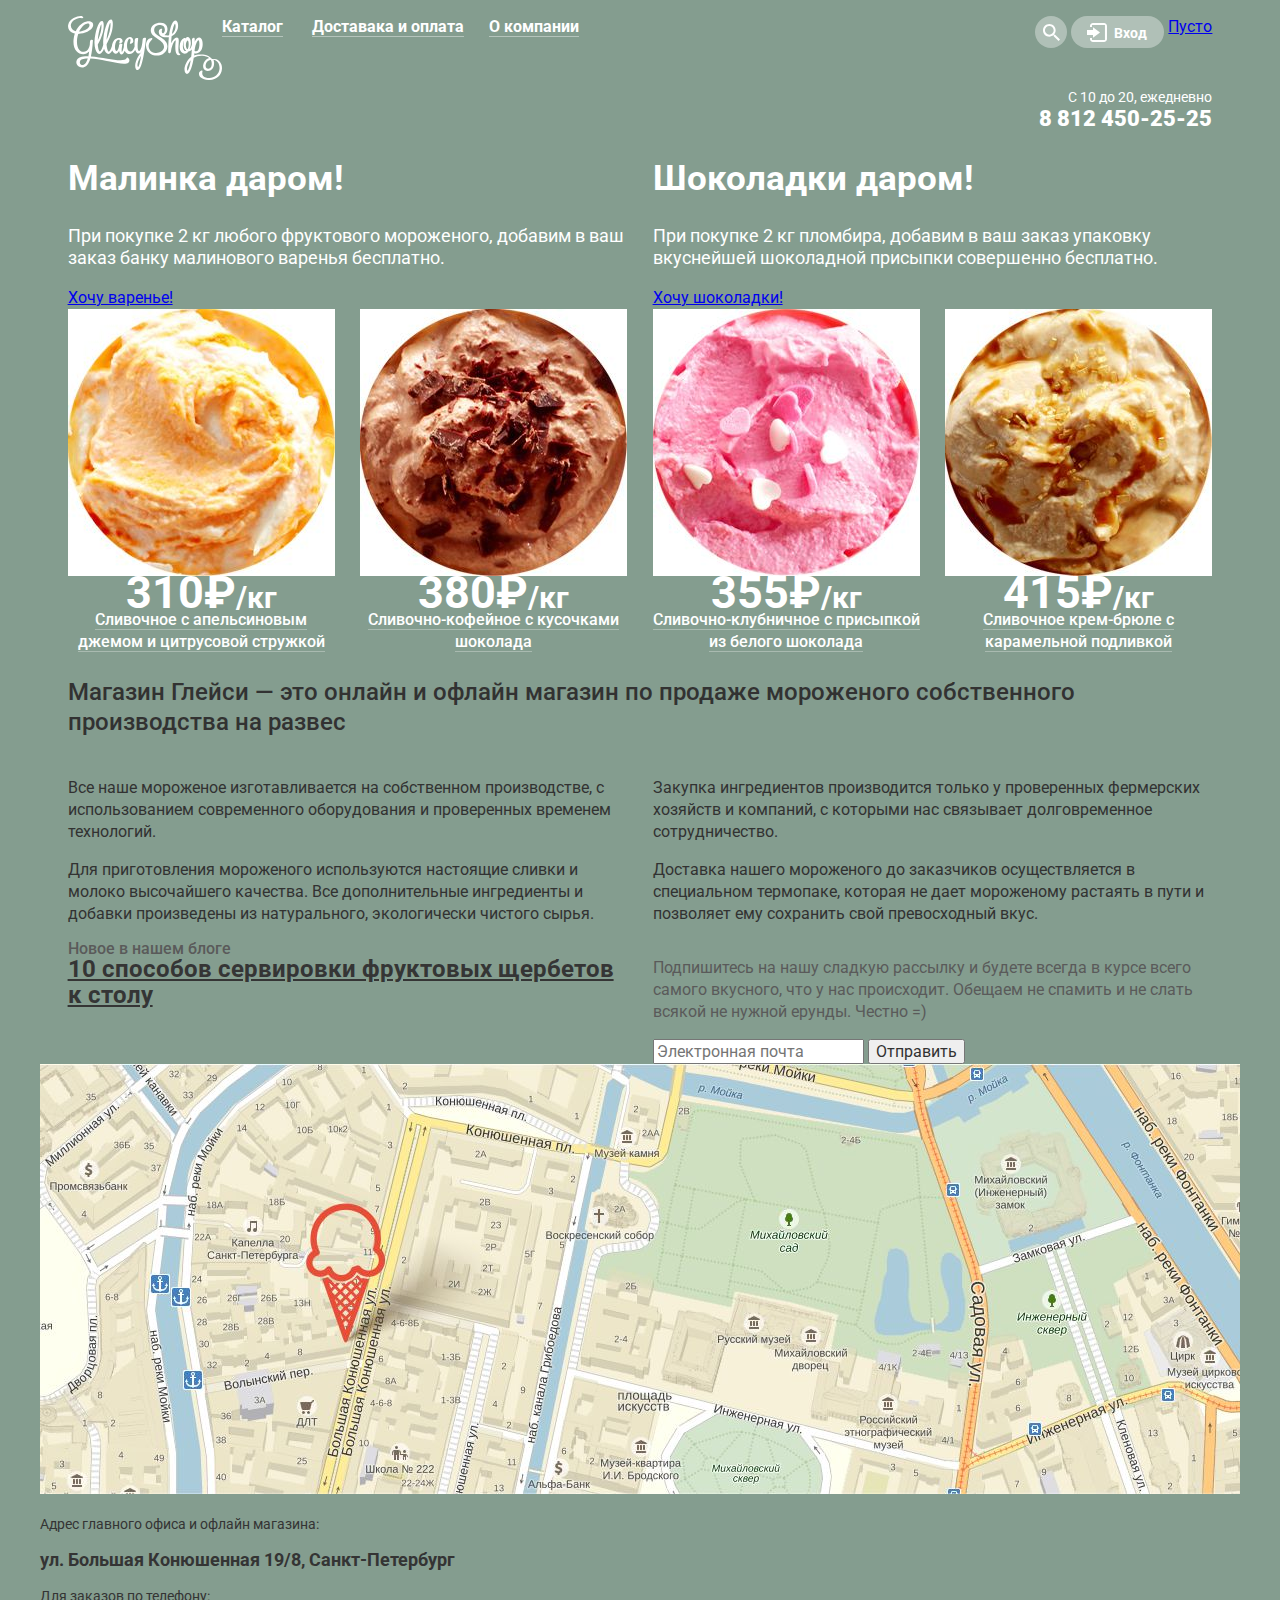
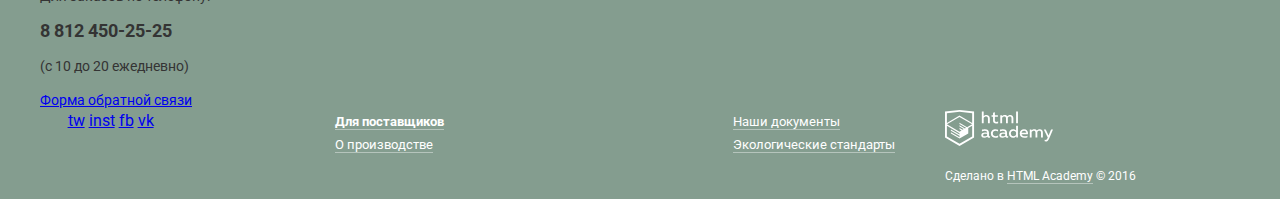
==== commit 89d70986: "header-catalog, login, search" ====
--- a/index.html
+++ b/index.html
@@ -29,10 +29,12 @@
 			<div class="user-controls">
 				<!--		ПОИСК-->
 				<div class="user-controls__search search">
-					<a href="#" class="search__btn">Поиск</a>
-					<div class="search__popup">
-						<input type="search" class="search__field" placeholder="Что ищем?">
-					</div>
+					<form class="search__form" action="">
+						<input type="submit" class="search__btn" value=" ">
+						<div class="search__pop-up">
+							<input type="search" class="search__field" placeholder="Что ищем?">
+						</div>
+					</form>
 				</div>
 				<!--		ЛОГИН-->
 				<div class="user-controls__login login">
@@ -78,19 +80,19 @@
 						<a class="main-header__link" href="catalog.html">Каталог</a>
 						<!--			ВЫПАДАЮЩАЯ МЕНЮШКА-->
 						<ul class="catalog__list">
-							<li class="catalog__item catalog__item--highlighted"><a href="#">Новинки</a></li>
-							<li class="catalog__item"><a href="catalog.html">Сливочное</a></li>
-							<li class="catalog__item catalog__item--hover"><a href="#">Щербеты</a></li>
-							<li class="catalog__item catalog__item--active"><a href="#">Фруктовый лед</a></li>
-							<li class="catalog__item"><a href="#">Мелорин</a></li>
+							<li class="catalog__item catalog__item--highlighted"><a class="catalog__link" href="#">Новинки</a></li>
+							<li class="catalog__item"><a class="catalog__link" href="catalog.html">Сливочное</a></li>
+							<li class="catalog__item catalog__item--hover"><a class="catalog__link" href="#">Щербеты</a></li>
+							<li class="catalog__item catalog__item--active"><a class="catalog__link" href="#">Фруктовый лед</a></li>
+							<li class="catalog__item"><a class="catalog__link" href="#">Мелорин</a></li>
 						</ul>
 					</li>
 					<li class="main-navigation__item"><a href="#" class="main-header__link">Доставака и оплата</a>
-					<li class="main-navigation__item"><a href="#" class="main-header__link">О компании</a>
+						<li class="main-navigation__item"><a href="#" class="main-header__link">О компании</a>
 				</ul>
 			</nav>
 			<div class="timetable">С 10 до 20, ежедневно
-			</br><span class="timetable__tel">8 812 450-25-25</span>
+				</br><span class="timetable__tel">8 812 450-25-25</span>
 			</div>
 
 		</header>
--- a/css/style.css
+++ b/css/style.css
@@ -72,6 +72,7 @@
 	text-decoration: none;
 	border-bottom: 1px solid rgba(255, 255, 255, 0.4);
 }
+
 
 /*
 .main-header__link::after {
@@ -91,8 +92,43 @@
 
 /*CATALOG-----------------------*/
 
+.catalog {
+	position: relative;
+}
+
 .catalog__list {
+	position: absolute;
 	display: none;
+	list-style: none;
+	padding: 0;
+	margin: 0;
+	background: #fefefe;
+	border-radius: 4px;
+}
+
+.catalog__link {
+	font-family: "Roboto", "Arial", "Helvetica", sans-serif;
+	font-size: 14px;
+	line-height: 14px;
+	font-weight: normal;
+	color: #343434;
+	text-decoration: none;
+}
+
+.catalog__item--highlighted .catalog__link {
+	font-weight: bold;
+}
+
+.catalog__item--highlighted {
+	border-bottom: 1px solid rgba(0, 0, 0, 0.2)
+}
+
+.catalog__item--hover {
+	background: #fbded8;
+}
+
+.catalog:hover > .catalog__list {
+	display: block;
 }
 
 .user-controls {
@@ -107,10 +143,42 @@
 	vertical-align: top;
 }
 
-.search__popup {
+.search {
+	position: relative;
+}
+
+.search__btn {
+	border-radius: 50%;
+	width: 32px;
+	height: 32px;
+	outline: none;
+	border: none;
+	background-color: #b0c0b7;
+	background-image: url('data:image/svg+xml;charset=US-ASCII,%3Csvg%20xmlns%3D%22http%3A//www.w3.org/2000/svg%22%20xmlns%3Axlink%3D%22http%3A//www.w3.org/1999/xlink%22%20preserveAspectRatio%3D%22xMidYMid%22%20width%3D%2216.687%22%20height%3D%2216.688%22%20viewBox%3D%220%200%2016.687%2016.688%22%3E%0A%20%20%3Cdefs%3E%0A%20%20%20%20%3Cstyle%3E%0A%20%20%20%20%20%20.cls-1%20%7B%0A%20%20%20%20%20%20%20%20fill%3A%20%23fff%3B%0A%20%20%20%20%20%20%20%20fill-rule%3A%20evenodd%3B%0A%20%20%20%20%20%20%7D%0A%20%20%20%20%3C/style%3E%0A%20%20%3C/defs%3E%0A%20%20%3Cpath%20d%3D%22M11.936%2C10.497%20L11.178%2C10.497%20L10.914%2C10.236%20C11.845%2C9.151%2012.411%2C7.746%2012.411%2C6.206%20C12.411%2C2.782%209.632%2C0.007%206.205%2C0.007%20C2.777%2C0.007%20-0.001%2C2.782%20-0.001%2C6.206%20C-0.001%2C9.629%202.777%2C12.404%206.205%2C12.404%20C7.747%2C12.404%209.154%2C11.840%2010.239%2C10.910%20L10.502%2C11.172%20L10.502%2C11.927%20L15.275%2C16.687%20L16.698%2C15.265%20L11.936%2C10.497%20ZM6.205%2C10.497%20C3.832%2C10.497%201.908%2C8.576%201.908%2C6.206%20C1.908%2C3.835%203.832%2C1.914%206.205%2C1.914%20C8.578%2C1.914%2010.501%2C3.835%2010.501%2C6.206%20C10.501%2C8.576%208.578%2C10.497%206.205%2C10.497%20Z%22%20class%3D%22cls-1%22/%3E%0A%3C/svg%3E%0A');
+	background-repeat: no-repeat;
+	background-position: 50% 50%;
+}
+
+.search__btn:hover {
+	background-color: #f8f7f4;
+	background-image: url('data:image/svg+xml;charset=US-ASCII,%3Csvg%20xmlns%3D%22http%3A//www.w3.org/2000/svg%22%20xmlns%3Axlink%3D%22http%3A//www.w3.org/1999/xlink%22%20preserveAspectRatio%3D%22xMidYMid%22%20width%3D%2216.687%22%20height%3D%2216.688%22%20viewBox%3D%220%200%2016.687%2016.688%22%3E%0A%20%20%3Cdefs%3E%0A%20%20%20%20%3Cstyle%3E%0A%20%20%20%20%20%20.cls-1%20%7B%0A%20%20%20%20%20%20%20%20fill%3A%20%23333%3B%0A%20%20%20%20%20%20%20%20fill-rule%3A%20evenodd%3B%0A%20%20%20%20%20%20%7D%0A%20%20%20%20%3C/style%3E%0A%20%20%3C/defs%3E%0A%20%20%3Cpath%20d%3D%22M11.936%2C10.497%20L11.178%2C10.497%20L10.914%2C10.236%20C11.845%2C9.151%2012.411%2C7.745%2012.411%2C6.206%20C12.411%2C2.782%209.632%2C0.007%206.205%2C0.007%20C2.777%2C0.007%20-0.001%2C2.782%20-0.001%2C6.206%20C-0.001%2C9.629%202.777%2C12.404%206.205%2C12.404%20C7.747%2C12.404%209.154%2C11.839%2010.239%2C10.910%20L10.502%2C11.172%20L10.502%2C11.927%20L15.275%2C16.687%20L16.698%2C15.265%20L11.936%2C10.497%20ZM6.205%2C10.497%20C3.832%2C10.497%201.908%2C8.576%201.908%2C6.206%20C1.908%2C3.835%203.832%2C1.914%206.205%2C1.914%20C8.578%2C1.914%2010.501%2C3.835%2010.501%2C6.206%20C10.501%2C8.576%208.578%2C10.497%206.205%2C10.497%20Z%22%20class%3D%22cls-1%22/%3E%0A%3C/svg%3E%0A');
+	background-repeat: no-repeat;
+	position: 50% 50%;
+}
+
+.search__pop-up {
+	position: absolute;
 	display: none;
 }
 
+.search__btn:hover ~ .search__pop-up {
+	display: block;
+}
+
+.search__pop-up:hover {
+	display: block;
+}
+
 
 /*LOGIN----------------------------*/
 
@@ -119,8 +187,45 @@
 	vertical-align: top;
 }
 
+.login {
+	position: relative;
+}
+
+.login__btn {
+	display: block;
+    width: 50px;
+    height: 17px;
+    padding: 10px 0 5px 43px;
+    font-family: "Roboto", "Arial", "Helvetica", sans-serif;
+    font-size: 14px;
+    line-height: 14px;
+    font-weight: bold;
+    color: #ffffff;
+    text-decoration: none;
+    border-radius: 25px;
+    background-color: #b0c0b7;
+	
+	background-image: url('data:image/svg+xml;charset=US-ASCII,%3Csvg%20xmlns%3D%22http%3A//www.w3.org/2000/svg%22%20xmlns%3Axlink%3D%22http%3A//www.w3.org/1999/xlink%22%20preserveAspectRatio%3D%22xMidYMid%22%20width%3D%2220.063%22%20height%3D%2219%22%20viewBox%3D%220%200%2020.063%2019%22%3E%0A%20%20%3Cdefs%3E%0A%20%20%20%20%3Cstyle%3E%0A%20%20%20%20%20%20.cls-1%20%7B%0A%20%20%20%20%20%20%20%20fill%3A%20%23fff%3B%0A%20%20%20%20%20%20%20%20fill-opacity%3A%200.99%3B%0A%20%20%20%20%20%20%20%20fill-rule%3A%20evenodd%3B%0A%20%20%20%20%20%20%7D%0A%20%20%20%20%3C/style%3E%0A%20%20%3C/defs%3E%0A%20%20%3Cpath%20d%3D%22M17.059%2C18.986%20L6.000%2C18.986%20C4.343%2C18.986%203.000%2C17.642%203.000%2C15.985%20L3.000%2C15.000%20L5.000%2C15.000%20L5.000%2C17.000%20L18.000%2C17.000%20L18.000%2C2.000%20L5.000%2C2.000%20L5.000%2C3.969%20L3.000%2C3.969%20L3.000%2C3.008%20C3.000%2C1.351%204.343%2C0.009%206.000%2C0.009%20L17.059%2C0.009%20C18.716%2C0.009%2020.059%2C1.351%2020.059%2C3.008%20L20.059%2C15.985%20C20.059%2C17.642%2018.716%2C18.986%2017.059%2C18.986%20ZM6.024%2C4.158%20L13.051%2C9.458%20L6.024%2C14.758%20L6.024%2C12.015%20L-0.005%2C12.015%20L-0.005%2C6.901%20L6.024%2C6.901%20L6.024%2C4.158%20Z%22%20class%3D%22cls-1%22/%3E%0A%3C/svg%3E%0A');
+	background-repeat: no-repeat;
+	background-position: 22% 50%;
+	
+}
+
+.login__btn:hover {
+	color: #323232;
+	background-color: #f8f7f4;
+	background-image: url('data:image/svg+xml;charset=US-ASCII,%3Csvg%20xmlns%3D%22http%3A//www.w3.org/2000/svg%22%20xmlns%3Axlink%3D%22http%3A//www.w3.org/1999/xlink%22%20preserveAspectRatio%3D%22xMidYMid%22%20width%3D%2220.063%22%20height%3D%2219%22%20viewBox%3D%220%200%2020.063%2019%22%3E%0A%20%20%3Cdefs%3E%0A%20%20%20%20%3Cstyle%3E%0A%20%20%20%20%20%20.cls-1%20%7B%0A%20%20%20%20%20%20%20%20fill%3A%20%23353535%3B%0A%20%20%20%20%20%20%20%20fill-opacity%3A%200.99%3B%0A%20%20%20%20%20%20%20%20fill-rule%3A%20evenodd%3B%0A%20%20%20%20%20%20%7D%0A%20%20%20%20%3C/style%3E%0A%20%20%3C/defs%3E%0A%20%20%3Cpath%20d%3D%22M17.059%2C18.985%20L6.000%2C18.985%20C4.343%2C18.985%203.000%2C17.642%203.000%2C15.985%20L3.000%2C15.000%20L5.000%2C15.000%20L5.000%2C17.000%20L18.000%2C17.000%20L18.000%2C2.000%20L5.000%2C2.000%20L5.000%2C3.969%20L3.000%2C3.969%20L3.000%2C3.008%20C3.000%2C1.351%204.343%2C0.008%206.000%2C0.008%20L17.059%2C0.008%20C18.716%2C0.008%2020.059%2C1.351%2020.059%2C3.008%20L20.059%2C15.985%20C20.059%2C17.642%2018.716%2C18.985%2017.059%2C18.985%20ZM6.024%2C4.158%20L13.051%2C9.458%20L6.024%2C14.758%20L6.024%2C12.015%20L-0.005%2C12.015%20L-0.005%2C6.901%20L6.024%2C6.901%20L6.024%2C4.158%20Z%22%20class%3D%22cls-1%22/%3E%0A%3C/svg%3E%0A');
+	background-repeat: no-repeat;
+	background-position: 22% 50%;
+}
+
 .login__popup {
+	position: absolute;
 	display: none;
+}
+
+.login__btn:hover ~ .login__popup {
+	display: block;
 }
 
 
@@ -209,8 +314,13 @@
 	font-size: 30px;
 	color: #ffffff;
 }
+
+
 /*ЛЁНЯ ПОМЕНЯЙ ЗНАК РУБЛЯ!!!-------------------------*/
+
+
 /*И ТЕНЬ СДЕЛАЙ*/
+
 .product__big-figure {
 	font-size: 45px;
 }
@@ -226,7 +336,6 @@
 	text-decoration: none;
 	text-align: center;
 	cursor: default;
-		
 }
 
 .product__btn {
@@ -281,10 +390,11 @@
 	color: #5a5a5a;
 }
 
+
 /*MAP----------------*/
 
 .contacts {
-	color: #343434; 
+	color: #343434;
 	font-size: 14px;
 	line-height: 20px;
 }
@@ -300,6 +410,7 @@
 	line-height: 22px;
 	font-weight: bold;
 }
+
 
 /*FOOTER*/
 
@@ -325,10 +436,10 @@
 	font-size: 13px;
 	line-height: 22px;
 	color: #ffffff;
-/*	text-align: center;*/
+	/*	text-align: center;*/
 	border-bottom: 1px solid rgba(255, 255, 255, 0.4);
 	text-decoration: none;
-/*	text-align: center;*/
+	/*	text-align: center;*/
 }
 
 .regulations__link--love {
@@ -359,7 +470,7 @@
 	font-size: 12px;
 	line-height: 12px;
 	color: #ffffff;
-/*	text-align: center;*/
+	/*	text-align: center;*/
 	border-bottom: 1px solid rgba(255, 255, 255, 0.4);
 	text-decoration: none;
 }
